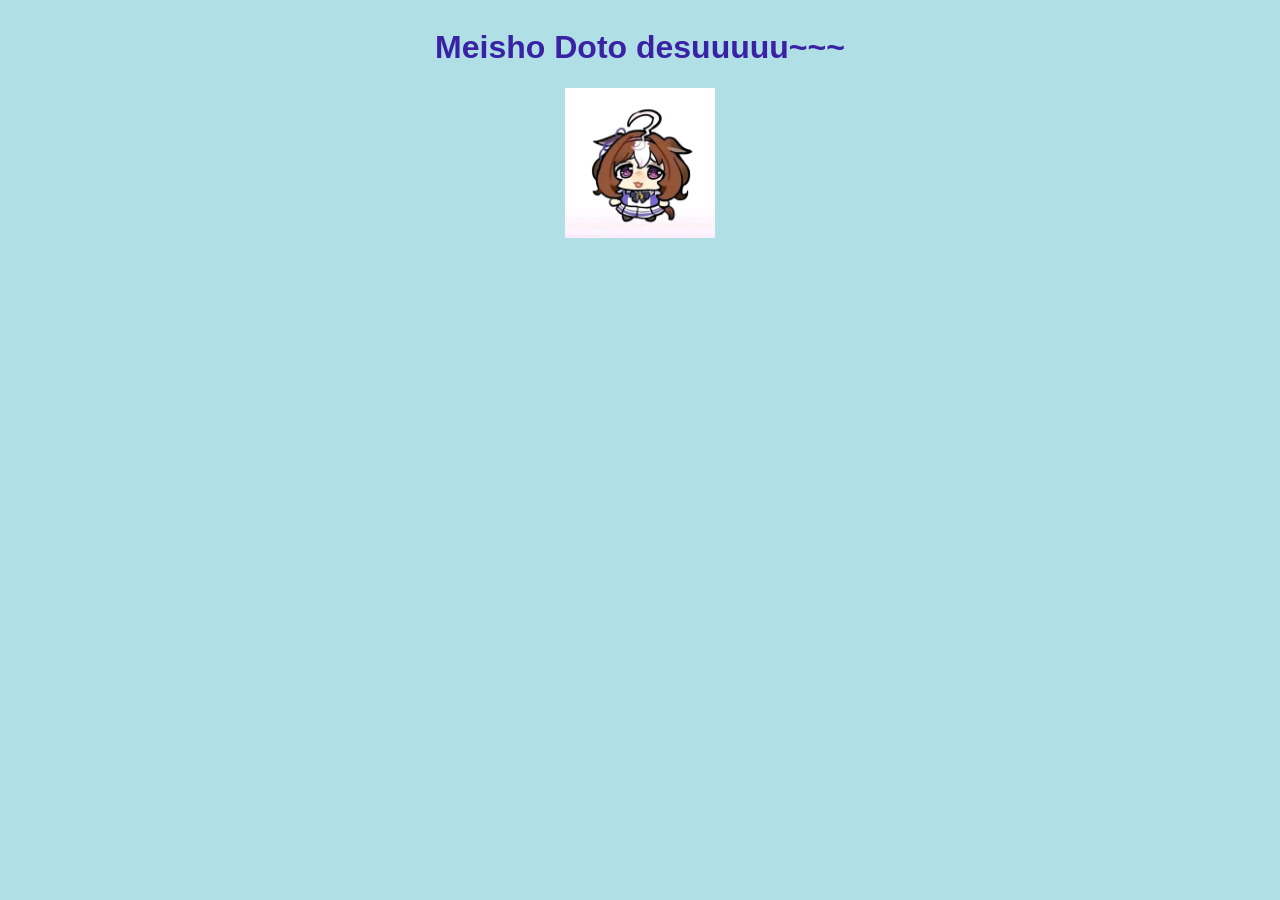
==== index.html @ a1dd735b "Add files via upload" ====
<!DOCTYPE html>
<html lang="en">
<head>
    <title>Meishi Doto</title>
    <style>
        body {
            background-color:powderblue;
            font-family: Quicksand, sans-serif;
            color: #3a22a5;
            display: flex;
            flex-direction: column; 
            justify-content: center; 
            align-items: center;    
            text-align: center;     
        }
    </style>
</head>
<body>
   <h1>Meisho Doto desuuuuu~~~</h1>
    <img src="meishi-doto.jpg" id="meisho" alt="Meisho Doto" width="150" height="150">
    <script src="interact.js"></script>


    
</body>
</html>
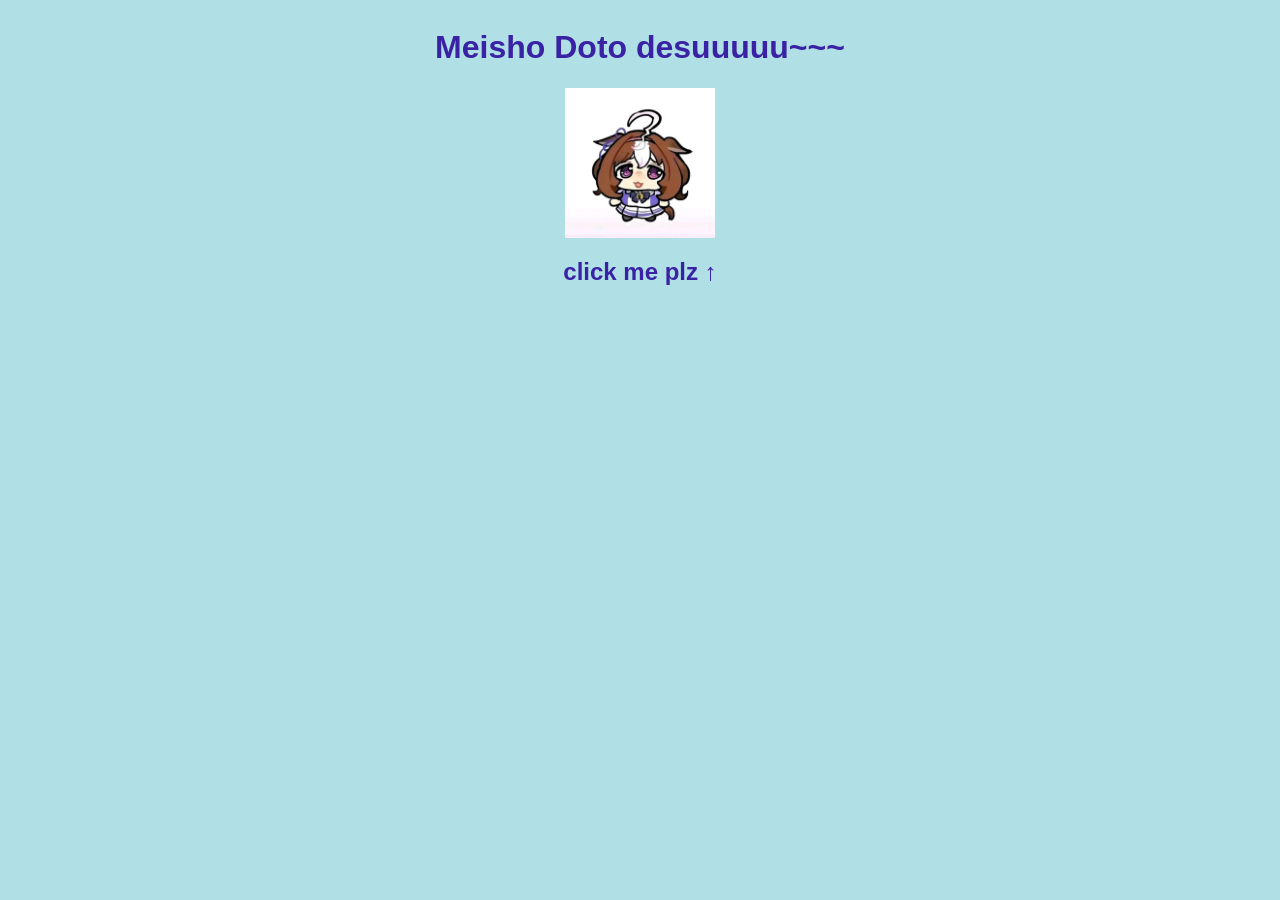
==== commit bab4c129: "Add files via upload" ====
--- a/index.html
+++ b/index.html
@@ -16,10 +16,11 @@
     </style>
 </head>
 <body>
-   <h1>Meisho Doto desuuuuu~~~</h1>
+    <h1>Meisho Doto desuuuuu~~~</h1>
     <img src="meishi-doto.jpg" id="meisho" alt="Meisho Doto" width="150" height="150">
+    <video id="rick" src="rickroll.mp4" width="400" playsinline style="display:none"></video>
     <script src="interact.js"></script>
-
+    <h2>click me plz ↑</h2>
 
     
 </body>
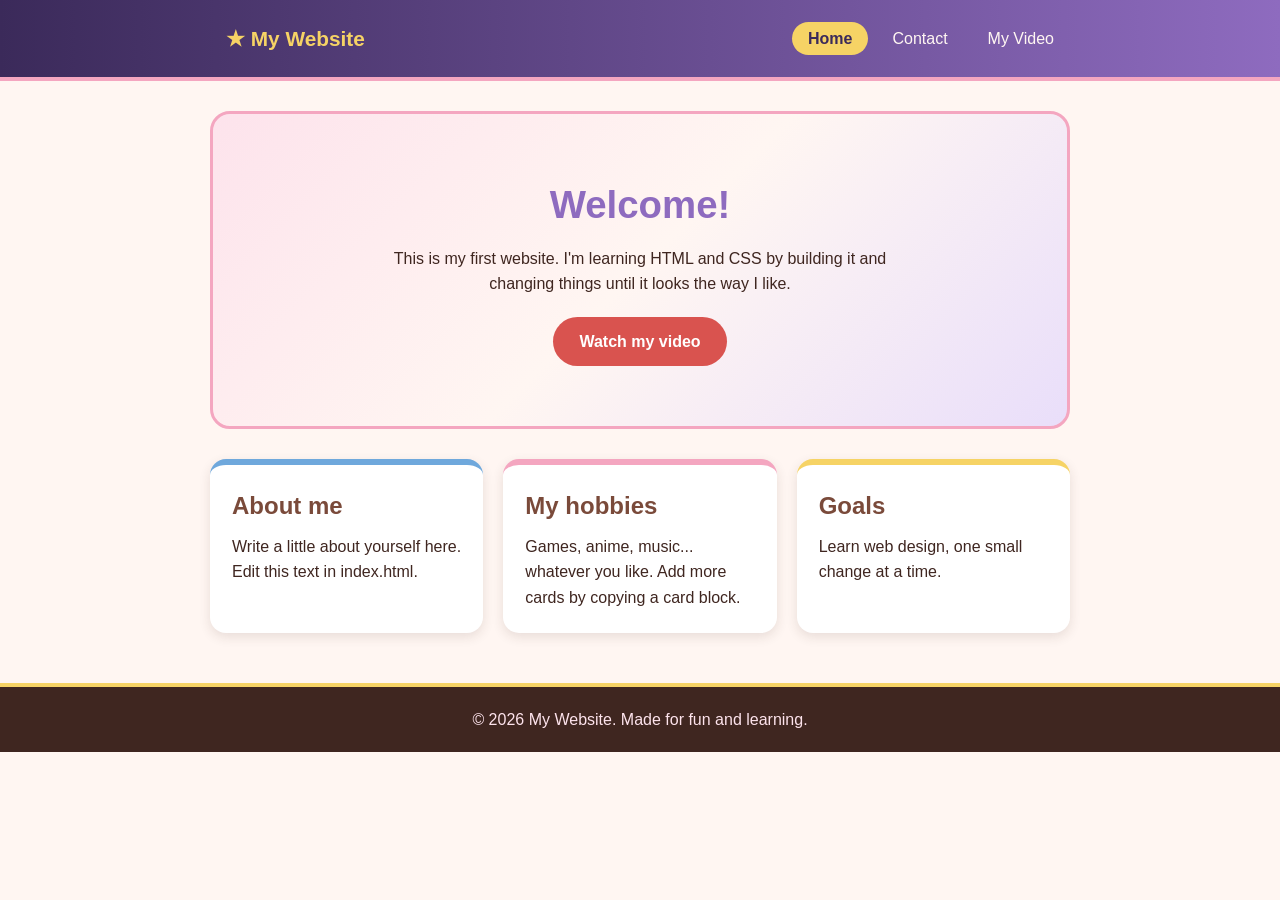
==== commit 81b24f82: "Add files via upload" ====
--- a/index.html
+++ b/index.html
@@ -1,27 +1,52 @@
 <!DOCTYPE html>
 <html lang="en">
 <head>
-    <title>Meishi Doto</title>
-    <style>
-        body {
-            background-color:powderblue;
-            font-family: Quicksand, sans-serif;
-            color: #3a22a5;
-            display: flex;
-            flex-direction: column; 
-            justify-content: center; 
-            align-items: center;    
-            text-align: center;     
-        }
-    </style>
+  <meta charset="UTF-8">
+  <meta name="viewport" content="width=device-width, initial-scale=1.0">
+  <title>My Website - Home</title>
+  <link rel="stylesheet" href="style.css">
 </head>
 <body>
-    <h1>Meisho Doto desuuuuu~~~</h1>
-    <img src="meishi-doto.jpg" id="meisho" alt="Meisho Doto" width="150" height="150">
-    <video id="rick" src="rickroll.mp4" width="400" playsinline style="display:none"></video>
-    <script src="interact.js"></script>
-    <h2>click me plz ↑</h2>
 
-    
+  <!-- Navigation: same on every page. "active" marks the current page. -->
+  <header>
+    <nav>
+      <a class="logo" href="index.html">★ My Website</a>
+      <ul>
+        <li><a class="active" href="index.html">Home</a></li>
+        <li><a href="contact.html">Contact</a></li>
+        <li><a href="video.html">My Video</a></li>
+      </ul>
+    </nav>
+  </header>
+
+  <main>
+    <section class="hero">
+      <h1>Welcome!</h1>
+      <p>This is my first website. I'm learning HTML and CSS by building it
+         and changing things until it looks the way I like.</p>
+      <a class="btn" href="video.html">Watch my video</a>
+    </section>
+
+    <section class="cards">
+      <div class="card">
+        <h2>About me</h2>
+        <p>Write a little about yourself here. Edit this text in index.html.</p>
+      </div>
+      <div class="card">
+        <h2>My hobbies</h2>
+        <p>Games, anime, music... whatever you like. Add more cards by copying a card block.</p>
+      </div>
+      <div class="card">
+        <h2>Goals</h2>
+        <p>Learn web design, one small change at a time.</p>
+      </div>
+    </section>
+  </main>
+
+  <footer>
+    <p>&copy; 2026 My Website. Made for fun and learning.</p>
+  </footer>
+
 </body>
 </html>
--- a/style.css
+++ b/style.css
@@ -0,0 +1,172 @@
+/* =========================================================
+   MEISHO DOTO THEME  (Uma Musume)
+   Colors picked from her design: chestnut hair, white/pink
+   bangs, purple spiral eyes, pink hairband, blue ear ribbon,
+   red + yellow neck ribbons.
+   Change a color in :root and the whole site updates!
+   ========================================================= */
+
+:root {
+  --chestnut:      #7a4a3a;  /* her brown hair */
+  --chestnut-dark: #3f2620;  /* darker brown for text/footer */
+  --cream:         #fff6f2;  /* white bangs -> page background */
+  --pink:          #f4a6c0;  /* hairband / bangs fade */
+  --pink-soft:     #fde3ec;
+  --purple:        #8e6bbf;  /* her eyes */
+  --purple-deep:   #3b2a5a;
+  --blue:          #6fa8dc;  /* ear ribbon */
+  --yellow:        #f6d365;  /* neck ribbon */
+  --red:           #d9534f;  /* neck ribbon */
+}
+
+/* ---------- Basic reset ---------- */
+* { box-sizing: border-box; margin: 0; padding: 0; }
+
+body {
+  font-family: "Segoe UI", Arial, sans-serif;
+  background: var(--cream);
+  color: var(--chestnut-dark);
+  line-height: 1.6;
+}
+
+/* ---------- Navigation bar ---------- */
+header {
+  background: linear-gradient(90deg, var(--purple-deep), var(--purple));
+  border-bottom: 4px solid var(--pink);
+}
+
+nav {
+  max-width: 900px;
+  margin: 0 auto;
+  padding: 14px 20px;
+  display: flex;
+  justify-content: space-between;
+  align-items: center;
+  flex-wrap: wrap;
+  gap: 10px;
+}
+
+.logo {
+  color: var(--yellow);
+  font-size: 1.3rem;
+  font-weight: bold;
+  text-decoration: none;
+}
+
+nav ul { list-style: none; display: flex; gap: 8px; }
+
+nav a {
+  color: var(--cream);
+  text-decoration: none;
+  padding: 8px 16px;
+  border-radius: 20px;
+  transition: background 0.2s;
+}
+
+nav a:hover { background: var(--pink); color: var(--purple-deep); }
+
+/* The link of the page you're currently on */
+nav a.active { background: var(--yellow); color: var(--purple-deep); font-weight: bold; }
+
+/* ---------- Main content ---------- */
+main {
+  max-width: 900px;
+  margin: 30px auto;
+  padding: 0 20px;
+}
+
+/* Hero (big intro box on home page) */
+.hero {
+  text-align: center;
+  padding: 60px 20px;
+  border-radius: 20px;
+  background: linear-gradient(135deg, var(--pink-soft), var(--cream) 50%, #e9defa);
+  border: 3px solid var(--pink);
+}
+
+.hero h1 { font-size: 2.4rem; color: var(--purple); margin-bottom: 10px; }
+.hero p  { max-width: 520px; margin: 0 auto 20px; }
+
+/* Buttons */
+.btn {
+  display: inline-block;
+  background: var(--red);
+  color: white;
+  padding: 12px 26px;
+  border-radius: 30px;
+  text-decoration: none;
+  font-weight: bold;
+  border: none;
+  cursor: pointer;
+  font-size: 1rem;
+  transition: transform 0.2s, background 0.2s;
+}
+.btn:hover { background: var(--chestnut); transform: translateY(-2px); }
+
+/* Cards (little boxes) */
+.cards {
+  display: grid;
+  grid-template-columns: repeat(auto-fit, minmax(240px, 1fr));
+  gap: 20px;
+  margin-top: 30px;
+}
+
+.card {
+  background: white;
+  padding: 22px;
+  border-radius: 16px;
+  border-top: 6px solid var(--blue);
+  box-shadow: 0 4px 12px rgba(63, 38, 32, 0.12);
+}
+.card:nth-child(2) { border-top-color: var(--pink); }
+.card:nth-child(3) { border-top-color: var(--yellow); }
+.card h2 { color: var(--chestnut); margin-bottom: 8px; }
+
+/* Page titles on other pages */
+.page-title { color: var(--purple); margin-bottom: 16px; }
+
+/* ---------- Contact page ---------- */
+.contact-box {
+  background: white;
+  padding: 26px;
+  border-radius: 16px;
+  border-left: 8px solid var(--purple);
+  box-shadow: 0 4px 12px rgba(63, 38, 32, 0.12);
+}
+.contact-box li { list-style: none; margin: 8px 0; }
+.contact-box a  { color: var(--purple); font-weight: bold; }
+
+form { margin-top: 24px; display: grid; gap: 12px; }
+
+label { font-weight: bold; color: var(--chestnut); }
+
+input, textarea {
+  width: 100%;
+  padding: 10px 12px;
+  border: 2px solid var(--pink);
+  border-radius: 10px;
+  font-family: inherit;
+  font-size: 1rem;
+  background: var(--cream);
+}
+input:focus, textarea:focus { outline: none; border-color: var(--purple); }
+
+/* ---------- Video page ---------- */
+.video-wrap {
+  background: var(--purple-deep);
+  padding: 14px;
+  border-radius: 16px;
+  border: 4px solid var(--pink);
+}
+video, iframe { width: 100%; border-radius: 10px; display: block; }
+iframe { aspect-ratio: 16 / 9; border: 0; }
+
+/* ---------- Footer ---------- */
+footer {
+  margin-top: 50px;
+  background: var(--chestnut-dark);
+  color: var(--pink-soft);
+  text-align: center;
+  padding: 20px;
+  border-top: 4px solid var(--yellow);
+}
